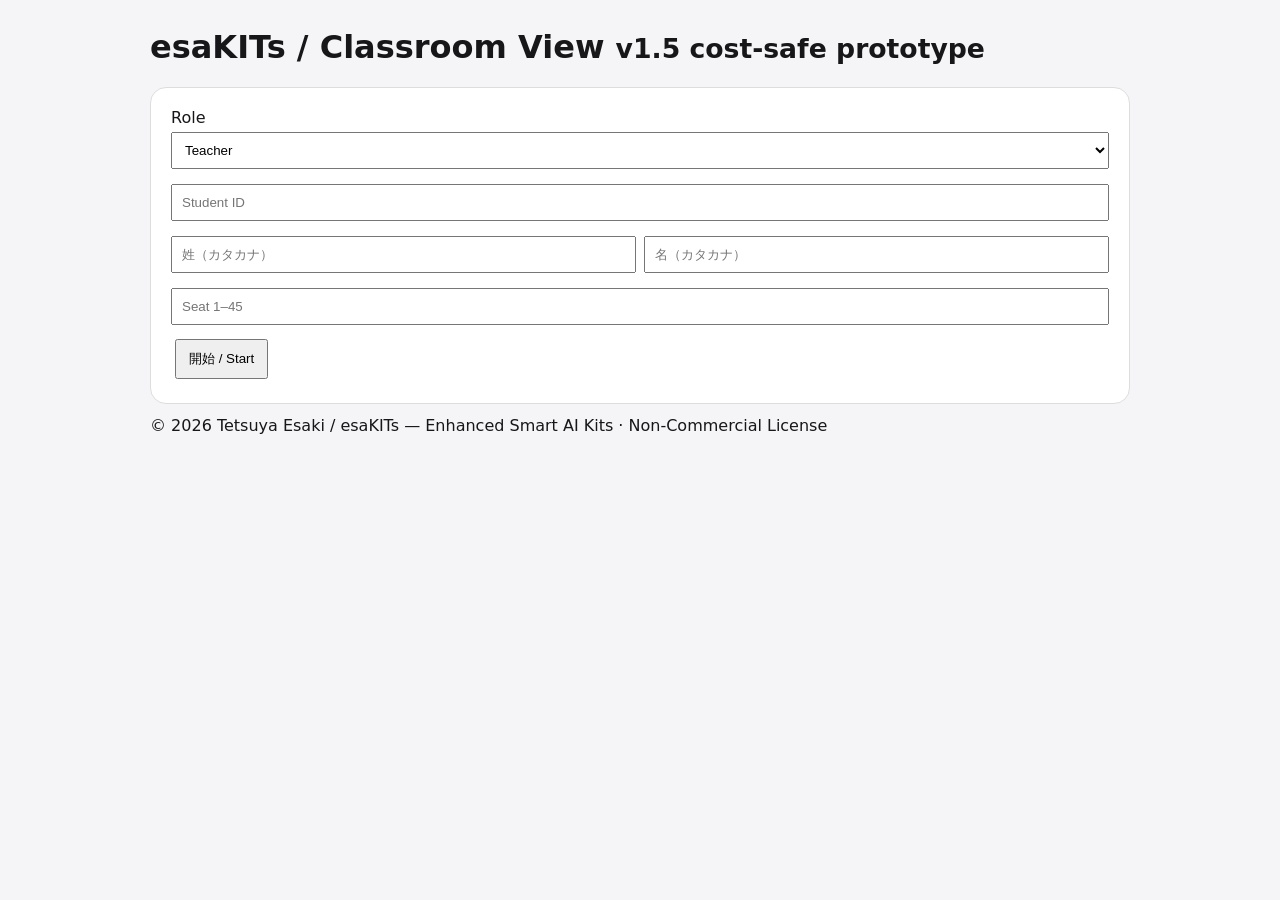
==== cost-safe/index.html @ a7c9c1d5 "v1.5: expand cost-safe classroom prototype (cost-safe/index.html)" ====
<!doctype html><html lang="ja"><head><meta charset="utf-8"><meta name="viewport" content="width=device-width,initial-scale=1"><title>Classroom View v1.5 Cost-Safe</title><style>body{font-family:system-ui,sans-serif;max-width:980px;margin:28px auto;padding:0 16px;background:#f5f5f7;color:#17171a}.card{background:#fff;border:1px solid #ddd;border-radius:16px;padding:20px;margin:12px 0}input,textarea,select{width:100%;box-sizing:border-box;padding:9px;margin:5px 0 10px}textarea{height:120px}button{padding:9px 12px;margin:4px}.row{display:flex;gap:8px;flex-wrap:wrap}.row>*{flex:1}.hidden{display:none}.seat{display:inline-grid;place-items:center;width:54px;height:42px;border:1px solid #bbb;border-radius:7px;margin:3px}.off{visibility:hidden}.ok{color:#176b36}.warn{color:#9a5a00}video{width:100%;max-height:430px;background:#111}</style></head><body>
<h1>esaKITs / Classroom View <small>v1.5 cost-safe prototype</small></h1>
<div id="start" class="card"><label>Role</label><select id="role"><option value="teacher">Teacher</option><option value="student">Student</option></select><div id="studentFields"><input id="sid" placeholder="Student ID"><div class="row"><input id="surname" placeholder="姓（カタカナ）"><input id="given" placeholder="名（カタカナ）"></div><input id="seat" type="number" min="1" max="45" placeholder="Seat 1–45"></div><button id="begin">開始 / Start</button></div>
<div id="app" class="card hidden"><h2 id="who"></h2><div id="map"></div><div class="row"><button id="capture">学生：画面共有</button><button id="offer">教師：Offer作成</button><button id="answer">学生：Answer作成</button></div><label>この端末から送る接続情報</label><textarea id="local" readonly></textarea><label>相手端末から受け取った接続情報</label><textarea id="remote"></textarea><button id="apply">受信情報を適用</button><p id="status" class="warn">未接続</p><video id="video" autoplay playsinline muted></video></div>
<footer>© 2026 Tetsuya Esaki / esaKITs — Enhanced Smart AI Kits · Non-Commercial License</footer><script type="module" src="./app.js"></script></body></html>
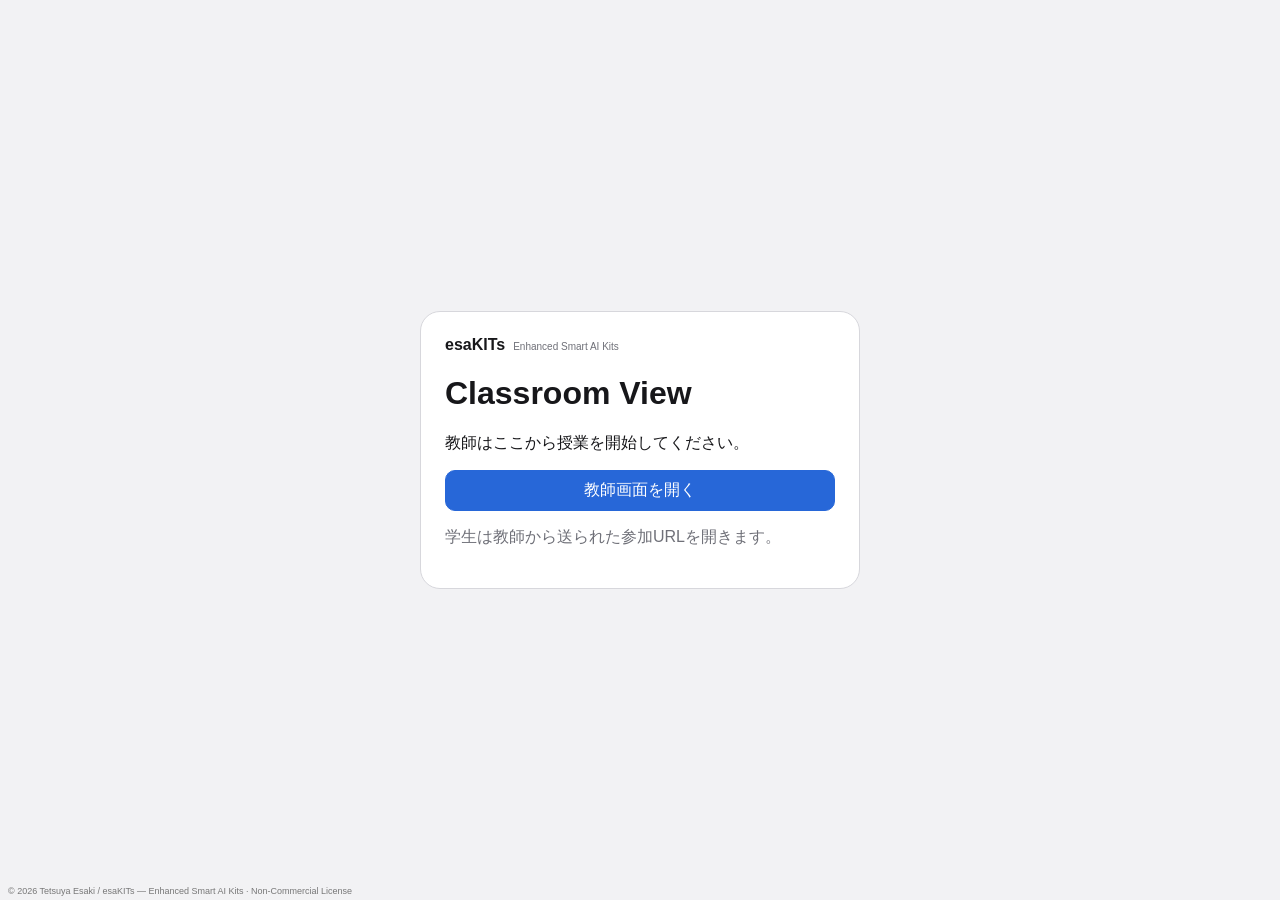
==== commit 3f184b46: "v1.5: make restored Classroom View the Pages entry point" ====
--- a/cost-safe/index.html
+++ b/cost-safe/index.html
@@ -1,5 +1 @@
-<!doctype html><html lang="ja"><head><meta charset="utf-8"><meta name="viewport" content="width=device-width,initial-scale=1"><title>Classroom View v1.5 Cost-Safe</title><style>body{font-family:system-ui,sans-serif;max-width:980px;margin:28px auto;padding:0 16px;background:#f5f5f7;color:#17171a}.card{background:#fff;border:1px solid #ddd;border-radius:16px;padding:20px;margin:12px 0}input,textarea,select{width:100%;box-sizing:border-box;padding:9px;margin:5px 0 10px}textarea{height:120px}button{padding:9px 12px;margin:4px}.row{display:flex;gap:8px;flex-wrap:wrap}.row>*{flex:1}.hidden{display:none}.seat{display:inline-grid;place-items:center;width:54px;height:42px;border:1px solid #bbb;border-radius:7px;margin:3px}.off{visibility:hidden}.ok{color:#176b36}.warn{color:#9a5a00}video{width:100%;max-height:430px;background:#111}</style></head><body>
-<h1>esaKITs / Classroom View <small>v1.5 cost-safe prototype</small></h1>
-<div id="start" class="card"><label>Role</label><select id="role"><option value="teacher">Teacher</option><option value="student">Student</option></select><div id="studentFields"><input id="sid" placeholder="Student ID"><div class="row"><input id="surname" placeholder="姓（カタカナ）"><input id="given" placeholder="名（カタカナ）"></div><input id="seat" type="number" min="1" max="45" placeholder="Seat 1–45"></div><button id="begin">開始 / Start</button></div>
-<div id="app" class="card hidden"><h2 id="who"></h2><div id="map"></div><div class="row"><button id="capture">学生：画面共有</button><button id="offer">教師：Offer作成</button><button id="answer">学生：Answer作成</button></div><label>この端末から送る接続情報</label><textarea id="local" readonly></textarea><label>相手端末から受け取った接続情報</label><textarea id="remote"></textarea><button id="apply">受信情報を適用</button><p id="status" class="warn">未接続</p><video id="video" autoplay playsinline muted></video></div>
-<footer>© 2026 Tetsuya Esaki / esaKITs — Enhanced Smart AI Kits · Non-Commercial License</footer><script type="module" src="./app.js"></script></body></html>+<!doctype html><html lang="ja"><head><meta charset="utf-8"><meta name="viewport" content="width=device-width,initial-scale=1"><title>esaKITs / Classroom View</title><link rel="stylesheet" href="common.css"></head><body style="display:grid;place-items:center"><main class="card" style="width:min(440px,94vw)"><div class="brand"><strong>esaKITs</strong><span>Enhanced Smart AI Kits</span></div><h1>Classroom View</h1><p>教師はここから授業を開始してください。</p><p><a class="btn primary" style="display:block;text-align:center;text-decoration:none" href="teacher.html">教師画面を開く</a></p><p class="muted">学生は教師から送られた参加URLを開きます。</p></main><footer class="footer">© 2026 Tetsuya Esaki / esaKITs — Enhanced Smart AI Kits · Non-Commercial License</footer></body></html>
--- a/cost-safe/common.css
+++ b/cost-safe/common.css
@@ -0,0 +1 @@
+:root{--bg:#f2f2f4;--panel:#fff;--line:#d7d7dc;--text:#17171a;--muted:#6f7078;--accent:#2767d8;--danger:#c93832;--ok:#2b7a45}*{box-sizing:border-box}html,body{margin:0;width:100%;height:100%;font-family:-apple-system,BlinkMacSystemFont,"Segoe UI","Yu Gothic",sans-serif;background:var(--bg);color:var(--text)}button,input{font:inherit}.hidden{display:none!important}.btn{border:1px solid var(--line);background:#fff;border-radius:10px;padding:9px 12px;cursor:pointer}.primary{background:var(--accent);color:#fff;border-color:var(--accent)}.danger{background:var(--danger);color:#fff}.muted{color:var(--muted)}.brand{display:flex;gap:8px;align-items:baseline}.brand span{font-size:10px;color:var(--muted)}.card{background:#fff;border:1px solid var(--line);border-radius:20px;padding:24px}.field{display:grid;gap:5px;margin:10px 0}.field input{padding:9px;border:1px solid var(--line);border-radius:9px}.footer{position:fixed;bottom:4px;left:8px;font-size:9px;color:#777}
